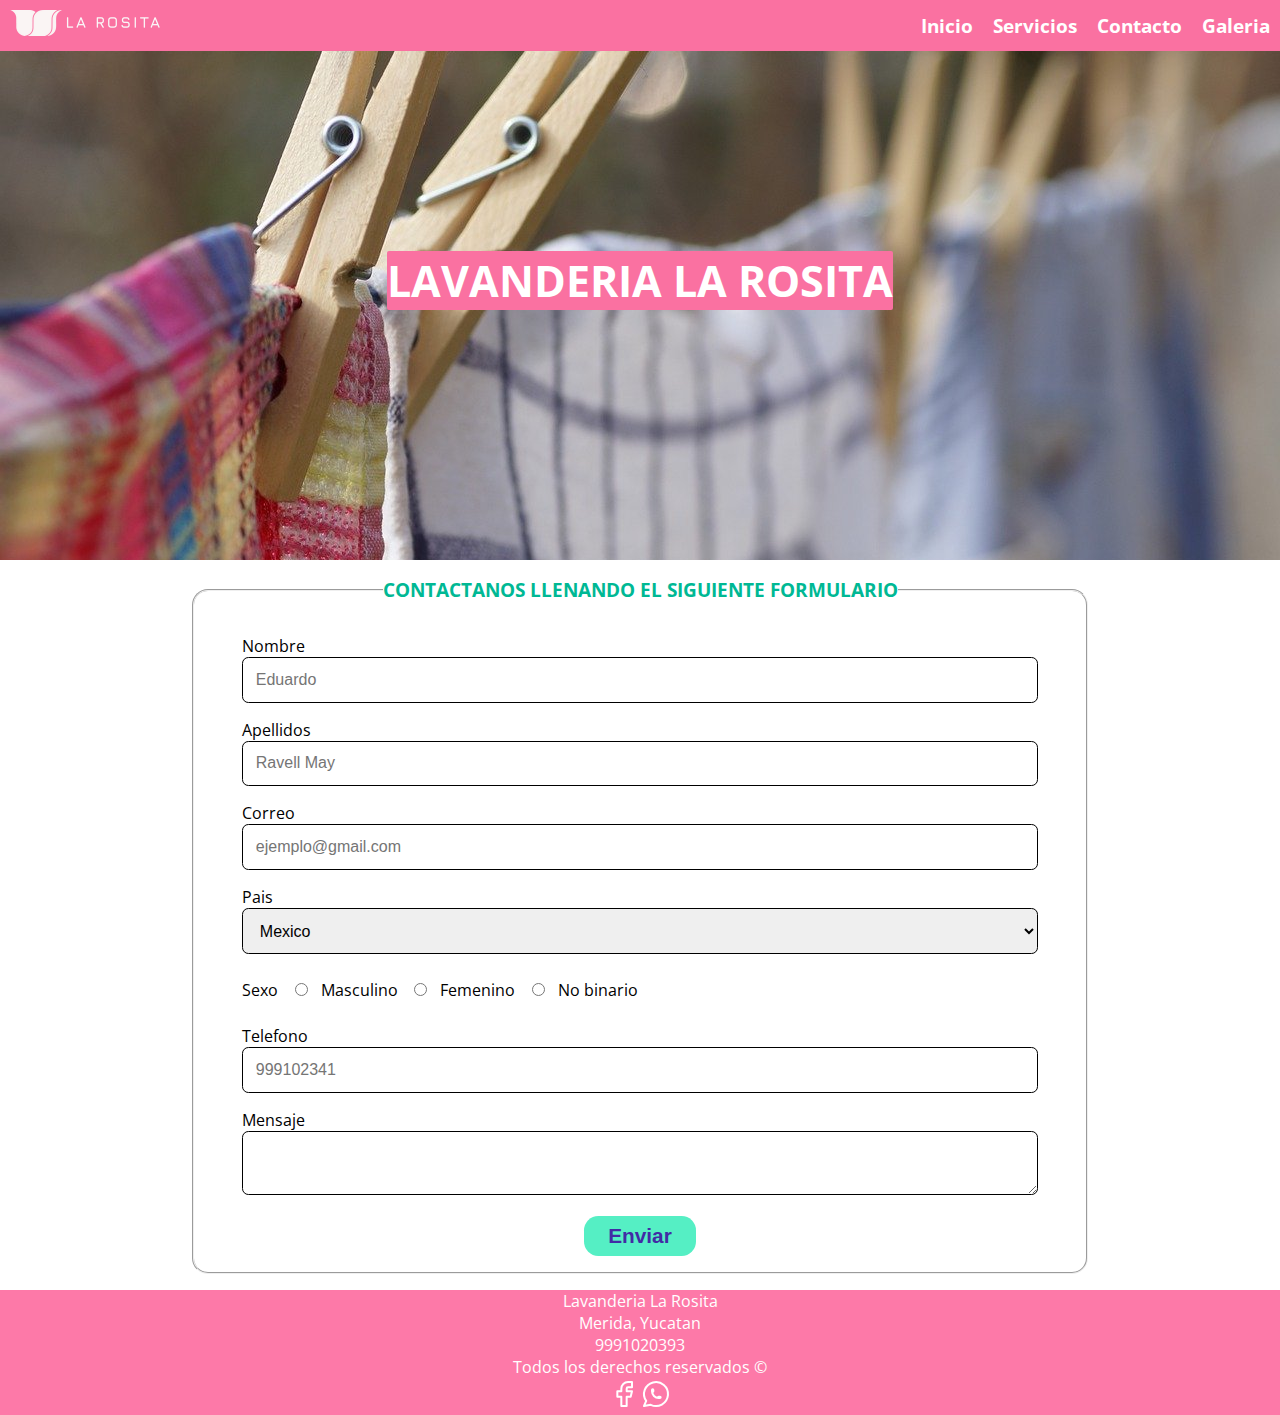
==== pages/contacto.html @ fbaba90a "Primer commit" ====
<!DOCTYPE html>
<html lang="en">

<head>
    <meta charset="UTF-8">
    <meta http-equiv="X-UA-Compatible" content="IE=edge">
    <meta name="viewport" content="width=device-width, initial-scale=1.0">
    <link rel="preconnect" href="https://fonts.googleapis.com">
    <link rel="preconnect" href="https://fonts.gstatic.com" crossorigin>
    <link href="https://fonts.googleapis.com/css2?family=Open+Sans:ital,wght@0,300;0,700;1,400&display=swap"
        rel="stylesheet">
    <link rel="stylesheet" href="../css/styles.css">
    <link rel="stylesheet" href="../css/aos/aos.css">
    <title>Contacto</title>
</head>

<body>
    <header class="header">
        <div class="logo">
            <a href="../index.html"><img src="../img/logo.png" alt="Logotipo"></a>
        </div>
        <nav class="nav">
            <ul>
                <li><a href="../index.html">Inicio</a></li>
                <li><a href="../index.html">Servicios</a></li>
                <li><a href="contacto.html">Contacto</a></li>
                <li><a href="galeria.html">Galeria</a></li>
            </ul>
        </nav>
    </header>
    <div class="opacidad">
        <div class="imagen-principal">
            <h1 class="titulo">LAVANDERIA LA ROSITA</h1>
        </div>
    </div>


    <main>

        <section class="contacto">

            <fieldset>
                <legend>contactanos llenando el siguiente formulario</legend>
                <form action="" class="formulario">
                    <div class="campo">
                        <label for="nombre">Nombre</label>
                        <input type="text" name="nombre" placeholder="Eduardo">
                    </div>
                    <div class="campo">
                        <label for="apellidos">Apellidos</label>
                        <input type="text" name="email" placeholder="Ravell May">
                    </div>
                    <div class="campo">
                        <label for="email">Correo</label>
                        <input type="mail" name="email" placeholder="ejemplo@gmail.com">
                    </div>
                    <div class="campo">
                        <label for="pais">Pais</label>
                        <select name="pais" id="pais">
                            <option value="Mexico">Mexico</option>
                            <option value="Argentina">Argentina</option>
                            <option value="Colombia">Colombia</option>
                        </select>
                    </div>
                    <div class="campo">
                        <label for="Sexo">Sexo</label>
                        <input type="radio" name="Sexo" value="Masculino">Masculino
                        <input type="radio" name="Sexo" value="Femenino">Femenino
                        <input type="radio" name="Sexo" value="No binario">No binario
                    </div>
                    <div class="campo">
                        <label for="telefono">Telefono</label>
                        <input type="tel" name="telefono" placeholder="999102341">
                    </div>
                    <div class="campo">
                        <label for="Mensaje">Mensaje</label>
                        <textarea></textarea>
                    </div>
                    <div class="enviar">
                        <input class="btn" type="submit" value="Enviar">
                    </div>
                </form>
            </fieldset>
        </section>



    </main>

    <footer class="footer">
        <p>Lavanderia La Rosita</p>
        <p>Merida, Yucatan</p>
        <p>9991020393</p>
        <p>Todos los derechos reservados &copy;</p>
        <div class="iconos-footer">
            <div class="icono-footer">
                <a href="#">
                    <svg xmlns="http://www.w3.org/2000/svg" class="icon icon-tabler icon-tabler-brand-facebook"
                        width="72" height="72" viewBox="0 0 24 24" stroke-width="1.5" stroke="#ffffff" fill="none"
                        stroke-linecap="round" stroke-linejoin="round">
                        <path stroke="none" d="M0 0h24v24H0z" fill="none" />
                        <path d="M7 10v4h3v7h4v-7h3l1 -4h-4v-2a1 1 0 0 1 1 -1h3v-4h-3a5 5 0 0 0 -5 5v2h-3" />
                    </svg>
                </a>
                </svg>
            </div>
            <div class="icono-footer">
                <a href="#">
                    <svg xmlns="http://www.w3.org/2000/svg" class="icon icon-tabler icon-tabler-brand-whatsapp"
                        width="72" height="72" viewBox="0 0 24 24" stroke-width="1.5" stroke="#ffffff" fill="none"
                        stroke-linecap="round" stroke-linejoin="round">
                        <path stroke="none" d="M0 0h24v24H0z" fill="none" />
                        <path d="M3 21l1.65 -3.8a9 9 0 1 1 3.4 2.9l-5.05 .9" />
                        <path
                            d="M9 10a0.5 .5 0 0 0 1 0v-1a0.5 .5 0 0 0 -1 0v1a5 5 0 0 0 5 5h1a0.5 .5 0 0 0 0 -1h-1a0.5 .5 0 0 0 0 1" />
                    </svg>
                </a>
            </div>
        </div>
    </footer>
    <script src="../js/aos.js"></script>
    <script>
        AOS.init();
    </script>
</body>

</html>
---- css/styles.css ----
*{
    margin: 0;
    padding: 0;
    box-sizing: border-box;
}

/*GENERALES*/
.alinear-texto{
    text-align: center;
}

.padding-10{
    padding: 10px;
}
body{
    overflow-x: hidden;
    font-family:Arial, Helvetica, sans-serif;
    font-family: 'Open Sans', sans-serif;
}
/*HEADER*/
.header,.nav ul,nav{
        display: flex;
        flex-direction: column;
        text-align: center;

    }
.header{
        position: relative;
        background-color: #fd79a8;
        margin: 0;
        width: 100%;
    }

.nav ul li a{
    text-decoration: none;
    color: #fff;
    font-size: 1.2rem;
    font-weight: bold;
    
}


.nav ul li a:hover{
    text-decoration: underline;
    text-decoration-color: #fff;
}


.logo img{
    margin: 10px;
    width: 150px;
}
.nav ul li{
    list-style: none;
    padding: 10px;
}

/* MEDIA QUERYS HEADER */
 @media (min-width: 768px) {
    .header,.nav ul,.nav{
        flex-direction: row;

    }
    .header{
        margin: 5px auto;
        justify-content: space-between;
        position: fixed;
        background-color: #fa71a1;
        margin: 0;
        z-index: 100;
    }
    .nav,.nav ul{
        display: flex;
        align-items: center;
    }
    
 }   

/*BODY*/

.imagen-principal{
    background-image: url('../img/img_principal.jpg');
    width: 100%;
    min-height: 35rem;
    max-height: 100vh;
    background-size: cover; 
    background-position: center;
    display: flex;
    flex-direction: column;
    justify-content: center;
    align-items: center;
}


.imagen-principal h1{
    font-size: 2rem;
    font-weight: bold;
    color: white;
    z-index: 1;
    animation-name: aparecer;
    animation-duration: 2s;
    animation-timing-function: ease-in;
    background-color: #fa71a1;
    border-radius: 2px;
    text-align: center;
}

@keyframes aparecer{
    0%{
        opacity: 0;
    }
    50%{
        opacity: 1;
    }
}
@media (min-width: 768px) {
    .imagen-principal h1{
        font-size: 2.7rem;     
    }
}

 h2{
    color: #e84393;
}

.servicios{
    display: grid;
    grid-template-columns: 1fr;
    gap: 1rem;
    margin-bottom: 1rem;
}

.servicio{
    margin: auto;
}

.servicio p {
    text-align: justify;
}


.servicios h3,.nombre_servicio{
    margin-top: 0.15rem;
    color: #fd79a8;
}
.servicio{
    text-align: center;
    max-width: 17rem;
    min-height: 410px;
    max-height: 700px;
    box-shadow: rgba(0, 0, 0, 0.25) 0px 1px 4px;
    border-radius: 0.8rem;
    overflow: hidden;
}

.servicio img{
    width: 200px;
    padding: 0.5rem;
    height: 200px;
}

.servicio p{
    padding: 0.5rem;
    margin-bottom: 0.5rem;
}


.btn{
    padding: 0.5rem;
    width: 20rem;
    display: block;
    max-width: 90%;
    background-color: #55efc4;
    margin: 0.5rem;
    border-radius: 0.9rem;
    margin: 1rem;
    text-decoration: none;
    font-weight: bold;
    cursor: pointer;
    color: rgb(66, 43, 165);
    font-size: 1.3rem;
}

.btn:hover{ 
    background-color: #55efc4;  
}


@media (min-width: 768px)
{
   .servicios{
       grid-template-columns: repeat(3,1fr);
       column-gap: 1rem;
   }
   .servicio{
       margin: 0 0.5rem;
   }

   .btn{
    display: unset;
   }
}

@media screen and (min-width: 1025px)
{
   .servicios{
       grid-template-columns: repeat(3,1fr);
       margin-bottom: 2rem;
   }
   .servicio{
        margin: auto;
        max-width: 19rem;
        max-height: 750px;
        margin: auto;
   }
}

@media screen and (min-width: 1440px){
    .servicios{
        height: 40rem;
        max-height: 90%;
        margin-bottom: 13.8rem;
    }
    .servicio{
        max-width: 40rem;
        max-height: 750px;
    }
}


/*FOOTER*/
.footer{
    margin-top: 0.5rem;
    text-align: center;
    background-color: #fd79a8;
    color: #fff;
}

.iconos-footer{
    display: flex;
    justify-content: center;
    align-items: center;
}

.icono-footer svg{
    width: 2rem;
    height: 2rem;
}

.icono-footer svg:hover{
    cursor: pointer;
}


/**CONTACTO.HTML*/
.contacto fieldset{
    width: 90%;
    margin: 1rem auto;
}

.contacto legend {
    text-align: center;
    font-size: 1.2rem;
    color: #00b894;
    margin-bottom: 2rem;
    display: block;
    text-transform: uppercase;
    font-weight: 700;
}

.campo {
    margin-bottom: 1rem;
    width: 100%;
    padding: 0 2rem;
}

.campo input[type="text"],
.campo input[type="tel"],
.campo input[type="mail"],
.campo textarea,
.campo select {
    width: 100%;
    padding: .8rem;
    font-size: 1rem;
    border-radius: 0.4rem ;
    border-color: none;
    border: 1px solid;
}

.campo input[type="radio"]{
    margin: .8rem;
}

.campo textarea {
    height: 4rem;
}

.enviar input{
    border-style: none;
    width: 7rem;
    text-align: center;
    display: block;
    margin: 1rem auto;
}


@media screen and (min-width:768px){
    .contacto fieldset{
        border-radius: 1rem;
        width: 70%;
    }
    .campo{
        padding: 0 3rem;
    }
}
    

/** servicio1.html**/
.imagen_servicio{
    width: 300px;
    height: 300px;
    margin: 1rem auto;
}

    .desc_servicio{
        display: grid;
        grid-template-areas: "imagen"
                             "descripcion";
    }

    .imagen_servicio{
        grid-area: imagen;
    }

    .descripcion_servicio{
        grid-area: descripcion;
        margin: 1rem;
        text-align: justify;
    }

@media (min-width: 768px){

.desc_servicio{
    display: flex;
}
.imagen_servicio{
    width: 300px;
    height: 300px;
    margin: 2.8rem;
}

.descripcion_servicio{
    display: flex;
    flex-direction: column;
    justify-content: space-evenly;
}
.descripcion_servicio p{
    margin-bottom: 4rem;
    margin-right: 2rem;
    text-align: justify;
}

}


/* ESTILOS GALERIA */

/* ESTILOS IMAGEN */

.titulo_galeria{
    width: 100%;
    text-align: center;
    background-color: rgba(0, 0, 0, 0.301);
}


.galeria{
    display: grid;
    grid-template-columns: repeat(1,1fr);
}


@media (min-width: 480px) {
    .galeria{
        grid-template-columns: repeat(2,1fr);
    }
}


@media (min-width: 768px) {
    .galeria{
        grid-template-columns: repeat(3,1fr);
    }
}

.imagen{
    margin: 0;
}
.imagen_img{  
    width: 100%;
    height: 100%;
    filter: brightness(0.4);
}


.imagen_img:hover{
    filter:brightness(1);
    transition: 0.9s;
    transition-timing-function: ease-in;
}

.margin-footer{
    margin: 0;
}
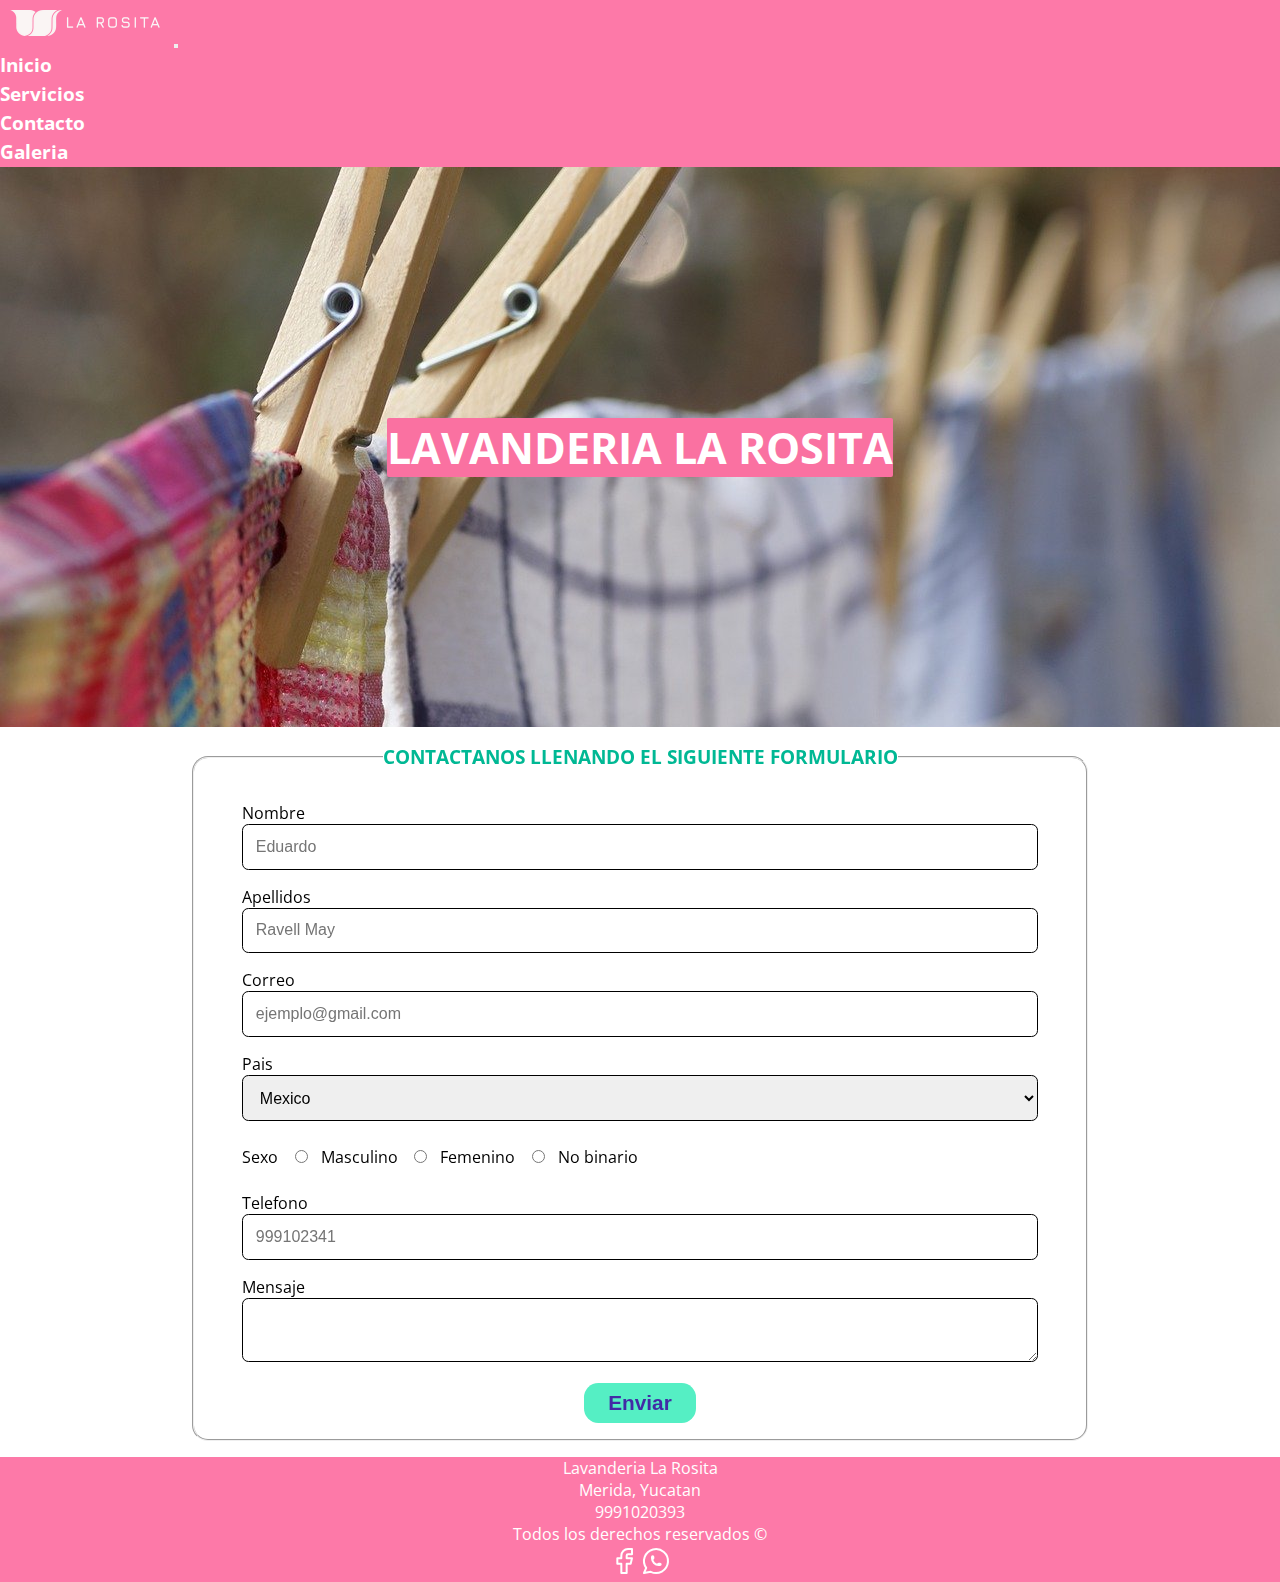
==== commit 13dcb48f: "NavBar con bootstrap" ====
--- a/pages/contacto.html
+++ b/pages/contacto.html
@@ -9,23 +9,40 @@
     <link rel="preconnect" href="https://fonts.gstatic.com" crossorigin>
     <link href="https://fonts.googleapis.com/css2?family=Open+Sans:ital,wght@0,300;0,700;1,400&display=swap"
         rel="stylesheet">
+    <link href="https://cdn.jsdelivr.net/npm/bootstrap@5.1.3/dist/css/bootstrap.min.css" rel="stylesheet"
+        integrity="sha384-1BmE4kWBq78iYhFldvKuhfTAU6auU8tT94WrHftjDbrCEXSU1oBoqyl2QvZ6jIW3" crossorigin="anonymous">
     <link rel="stylesheet" href="../css/styles.css">
     <link rel="stylesheet" href="../css/aos/aos.css">
     <title>Contacto</title>
 </head>
 
-<body>
+<body id="file-override-custom">
     <header class="header">
-        <div class="logo">
-            <a href="../index.html"><img src="../img/logo.png" alt="Logotipo"></a>
-        </div>
-        <nav class="nav">
-            <ul>
-                <li><a href="../index.html">Inicio</a></li>
-                <li><a href="../index.html">Servicios</a></li>
-                <li><a href="contacto.html">Contacto</a></li>
-                <li><a href="galeria.html">Galeria</a></li>
-            </ul>
+        <nav class="navbar navbar-expand-lg navbar-light bg-light">
+            <div class="container-fluid">
+                <a class="navbar-brand logo" href="index.html"><img src="../img/logo.png" alt="Logotipo"></a>
+                <button class="navbar-toggler" type="button" data-bs-toggle="collapse"
+                    data-bs-target="#navbarSupportedContent" aria-controls="navbarSupportedContent"
+                    aria-expanded="false" aria-label="Toggle navigation">
+                    <span class="navbar-toggler-icon"></span>
+                </button>
+                <div class="collapse navbar-collapse w-100 justify-content-end" id="navbarSupportedContent">
+                    <ul class="navbar-nav  mb-2 mb-lg-0 text-center">
+                        <li class="nav-item">
+                            <a class="nav-link " aria-current="page" href="../index.html">Inicio</a>
+                        </li>
+                        <li class="nav-item">
+                            <a class="nav-link" href="../index.html#servicios">Servicios</a>
+                        </li>
+                        <li class="nav-item">
+                            <a class="nav-link" href="contacto.html">Contacto</a>
+                        </li>
+                        <li class="nav-item">
+                            <a class="nav-link" href="galeria.html">Galeria</a>
+                        </li>
+                    </ul>
+                </div>
+            </div>
         </nav>
     </header>
     <div class="opacidad">
@@ -39,7 +56,7 @@
 
         <section class="contacto">
 
-            <fieldset>
+            <fieldset data-aos="zoom-in" data-aos-delay="150">
                 <legend>contactanos llenando el siguiente formulario</legend>
                 <form action="" class="formulario">
                     <div class="campo">
@@ -122,6 +139,12 @@
     <script>
         AOS.init();
     </script>
+    <script src="https://cdn.jsdelivr.net/npm/@popperjs/core@2.10.2/dist/umd/popper.min.js"
+        integrity="sha384-7+zCNj/IqJ95wo16oMtfsKbZ9ccEh31eOz1HGyDuCQ6wgnyJNSYdrPa03rtR1zdB"
+        crossorigin="anonymous"></script>
+    <script src="https://cdn.jsdelivr.net/npm/bootstrap@5.1.3/dist/js/bootstrap.min.js"
+        integrity="sha384-QJHtvGhmr9XOIpI6YVutG+2QOK9T+ZnN4kzFN1RtK3zEFEIsxhlmWl5/YESvpZ13"
+        crossorigin="anonymous"></script>
 </body>
 
 </html>--- a/css/styles.css
+++ b/css/styles.css
@@ -19,33 +19,47 @@
     font-family: 'Open Sans', sans-serif;
 }
 /*HEADER*/
-.header,.nav ul,nav{
-        display: flex;
-        flex-direction: column;
-        text-align: center;
-
-    }
-.header{
-        position: relative;
-        background-color: #fd79a8;
-        margin: 0;
-        width: 100%;
-    }
-
-.nav ul li a{
+.header{ 
+    width: 100%;
+}
+.navbar{
+    width: 100%;
+    padding: 0;
+}
+
+.container-fluid{
+    background-color: #fd79a8;
+    height: 100%;
+}
+
+
+.logo img{
+        margin: 10px;
+        width: 150px;
+ }
+
+#file-override-custom .navbar-collapse .nav-item>a{
     text-decoration: none;
     color: #fff;
     font-size: 1.2rem;
     font-weight: bold;
-    
-}
-
-
-.nav ul li a:hover{
+}
+
+/*Transicion botones de menu*/
+.container-fluid ul li a::after {
+    content: '';
+    width: 0px;
+    height: 2px;
+    display: block;
+    background: rgb(253, 253, 253);
+    transition: 500ms;
+  }
+
+.container-fluid ul li a:hover::after{
     text-decoration: underline;
-    text-decoration-color: #fff;
-}
-
+    text-decoration-color: #fff; 
+    width: 100%;
+}
 
 .logo img{
     margin: 10px;
@@ -58,23 +72,11 @@
 
 /* MEDIA QUERYS HEADER */
  @media (min-width: 768px) {
-    .header,.nav ul,.nav{
-        flex-direction: row;
-
-    }
-    .header{
-        margin: 5px auto;
-        justify-content: space-between;
-        position: fixed;
-        background-color: #fa71a1;
-        margin: 0;
-        z-index: 100;
-    }
-    .nav,.nav ul{
-        display: flex;
-        align-items: center;
-    }
-    
+    #navbarSupportedContent ul li a:hover::after{
+    text-decoration: underline;
+    text-decoration-color: #fff; 
+    width: 100%;
+}
  }   
 
 /*BODY*/
@@ -106,6 +108,7 @@
     text-align: center;
 }
 
+/*Animacion titulo pagina web*/
 @keyframes aparecer{
     0%{
         opacity: 0;
@@ -181,10 +184,21 @@
     color: rgb(66, 43, 165);
     font-size: 1.3rem;
 }
-
-.btn:hover{ 
-    background-color: #55efc4;  
-}
+/*animacion boton de servicios*/
+.btn:hover{   
+  animation-name: animacion_btn;
+  animation-timing-function: ease-in-out;
+  animation-duration: 2s;
+}
+
+@keyframes animacion_btn{
+    0%{
+          
+        }
+    50%{
+        background-color: #0bcca5;
+    }
+    }
 
 
 @media (min-width: 768px)
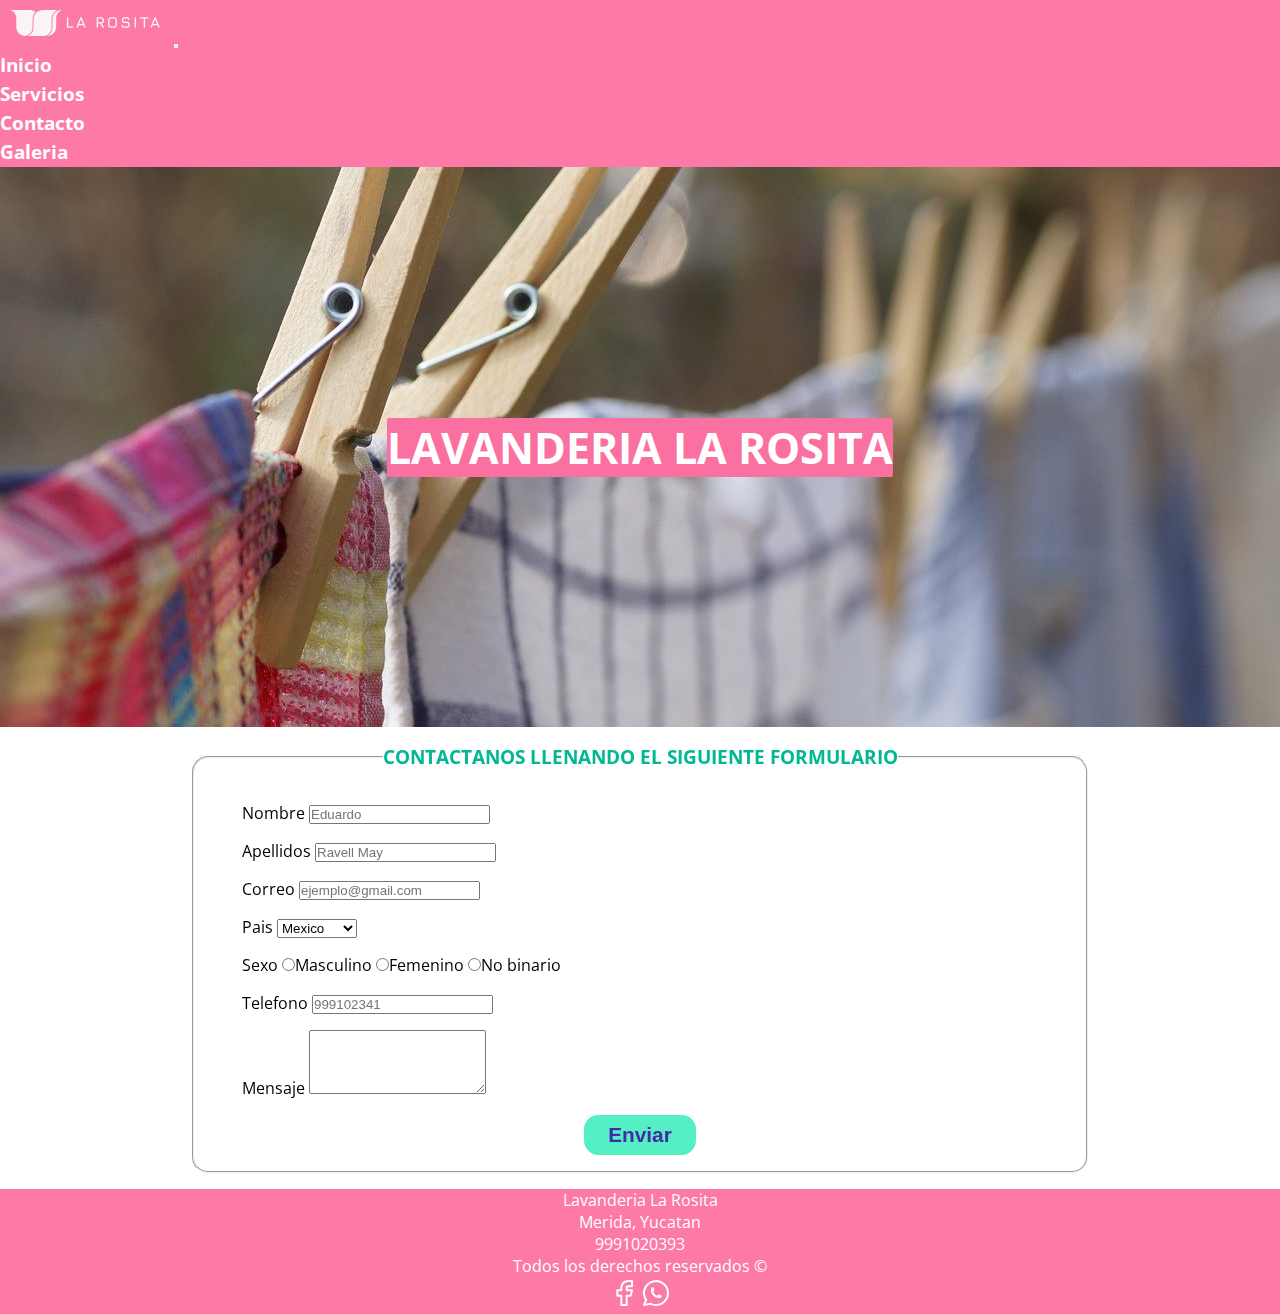
==== commit fb46a9a6: "agregando form-control a formulario de contacto" ====
--- a/pages/contacto.html
+++ b/pages/contacto.html
@@ -61,19 +61,19 @@
                 <form action="" class="formulario">
                     <div class="campo">
                         <label for="nombre">Nombre</label>
-                        <input type="text" name="nombre" placeholder="Eduardo">
+                        <input class="form-control" type="text" name="nombre" placeholder="Eduardo">
                     </div>
                     <div class="campo">
                         <label for="apellidos">Apellidos</label>
-                        <input type="text" name="email" placeholder="Ravell May">
+                        <input class="form-control" type="text" name="email" placeholder="Ravell May">
                     </div>
                     <div class="campo">
                         <label for="email">Correo</label>
-                        <input type="mail" name="email" placeholder="ejemplo@gmail.com">
+                        <input class="form-control" type="mail" name="email" placeholder="ejemplo@gmail.com">
                     </div>
                     <div class="campo">
                         <label for="pais">Pais</label>
-                        <select name="pais" id="pais">
+                        <select class="form-control" name="pais" id="pais">
                             <option value="Mexico">Mexico</option>
                             <option value="Argentina">Argentina</option>
                             <option value="Colombia">Colombia</option>
@@ -87,11 +87,11 @@
                     </div>
                     <div class="campo">
                         <label for="telefono">Telefono</label>
-                        <input type="tel" name="telefono" placeholder="999102341">
+                        <input class="form-control" type="tel" name="telefono" placeholder="999102341">
                     </div>
                     <div class="campo">
                         <label for="Mensaje">Mensaje</label>
-                        <textarea></textarea>
+                        <textarea class="form-control"></textarea>
                     </div>
                     <div class="enviar">
                         <input class="btn" type="submit" value="Enviar">
@@ -99,9 +99,6 @@
                 </form>
             </fieldset>
         </section>
-
-
-
     </main>
 
     <footer class="footer">
--- a/css/styles.css
+++ b/css/styles.css
@@ -289,22 +289,8 @@
     padding: 0 2rem;
 }
 
-.campo input[type="text"],
-.campo input[type="tel"],
-.campo input[type="mail"],
-.campo textarea,
-.campo select {
-    width: 100%;
-    padding: .8rem;
-    font-size: 1rem;
-    border-radius: 0.4rem ;
-    border-color: none;
-    border: 1px solid;
-}
-
-.campo input[type="radio"]{
-    margin: .8rem;
-}
+
+
 
 .campo textarea {
     height: 4rem;
